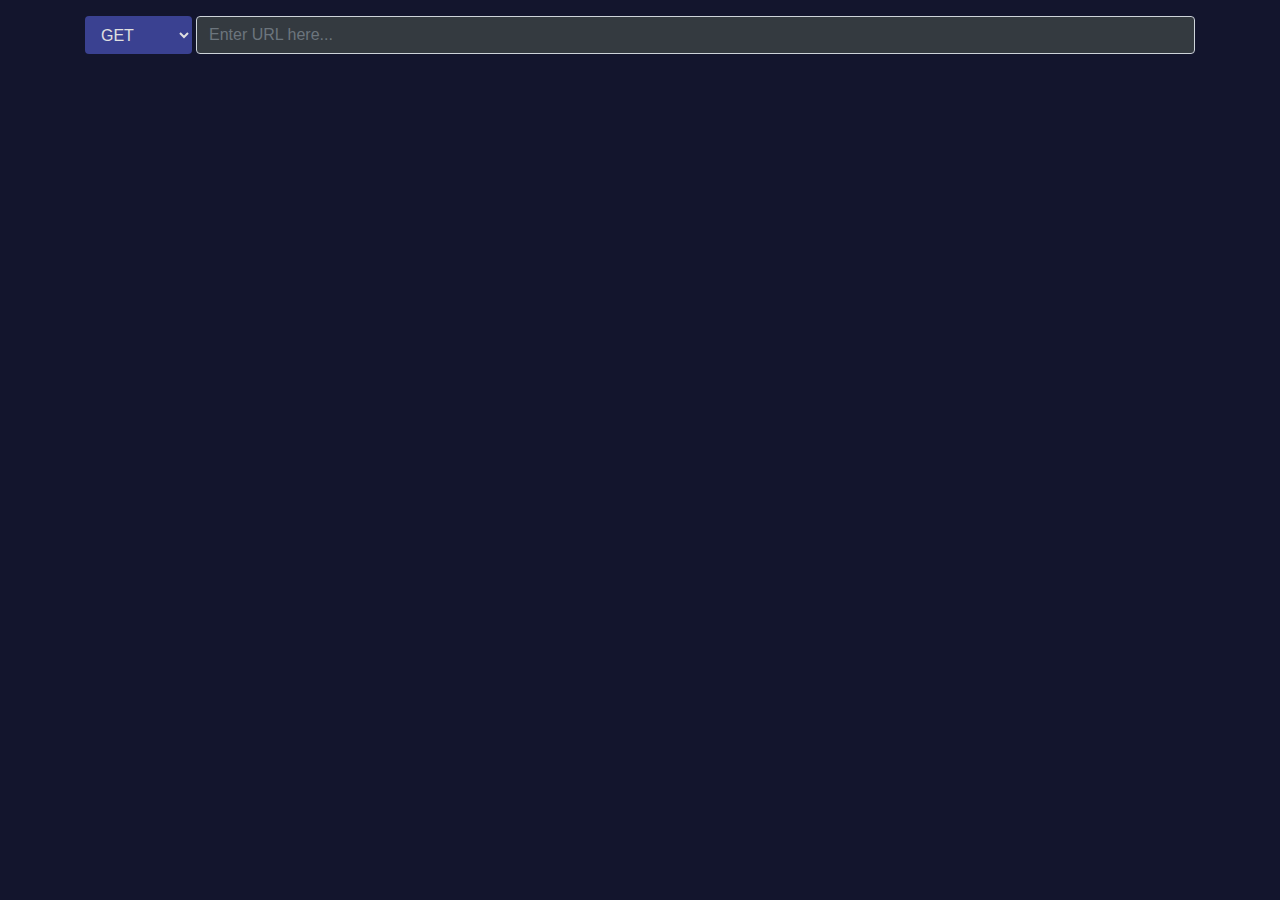
==== APIManagerFront/index.html @ 03bb1d41 "comienzo del frontend" ====
<!DOCTYPE html>
<html lang="en">
<head>
    <meta charset="UTF-8">
    <meta name="viewport" content="width=device-width, initial-scale=1.0">
    <title>APIManager</title>
    <link rel="stylesheet" href="https://cdn.jsdelivr.net/npm/bootstrap@4.3.1/dist/css/bootstrap.min.css" integrity="sha384-ggOyR0iXCbMQv3Xipma34MD+dH/1fQ784/j6cY/iJTQUOhcWr7x9JvoRxT2MZw1T" crossorigin="anonymous">
    <link rel="stylesheet" href="styles/styles.css">
</head>
<body>
    <div class="container">
        <div class="request-control mx-auto mt-3">
            <select class="form-control" id="method">
                <option value="get">GET</option>
                <option value="head">HEAD</option>
                <option value="post">POST</option>
                <option value="put">PUT</option>
                <option value="delete">DELETE</option>
            </select>
            <input type="text" class="ml-1 form-control bg-dark text-white" id="url" placeholder="Enter URL here...">
        </div>
        <div class="mt-3" id="request-body-container" style="display: none;">
            <textarea id="request-body" class="form-control bg-dark text-white" placeholder="Enter request body here..."></textarea>
        </div>
    </div>
    <script src="js/app.js"></script>
</body>
</html>
---- APIManagerFront/styles/styles.css ----
:root {
    --background-color: #13152D;
    --text-color: #E0E0E0;
    --accent-red: #E14267;
    --accent-purple: #3A4191;
    --accent-orange: #F5A913;
}

/*
    Fondo: Casi negro (#121212) o muy oscuro gris azulado (#1E1E2D).
    Texto: Gris claro (#E0E0E0) para ofrecer un contraste óptimo sin ser demasiado brillante.
    Acentos: Colores brillantes como cian (#0ABDC6), magenta (#C400C6) o neón verde (#7ED957) para resaltar elementos importantes como botones, enlaces y iconos.
    Bordes y Separadores: Gris oscuro (#333333) para mantener una separación clara de los componentes.
*/

body {
    background-color: var(--background-color);
    color: var(--text-color);
    font-family: 'Segoe UI', Tahoma, Geneva, Verdana, sans-serif;
    margin: 0;
    padding: 0;
}

.request-control {
    display: flex; /* Establece el modelo de caja a flex */
    align-items: center; /* Alinea verticalmente los elementos al centro */
}

.form-control:focus {
    outline: 2px solid #0ABDC6; /* Cambia el color aquí al deseado */
    box-shadow: 0 0 0 0.2rem rgba(10, 189, 198, 0.25);
} 

#method {
    width: auto; /* Restablece cualquier ancho predeterminado para el select */
    flex-grow: 0; /* Evita que el select crezca y solo ocupe el espacio de sus opciones */
    background-color: var(--accent-purple);
    color: var(--text-color);
    border: none;
}

#request-body {
    height: 60vh;
}

/*
BOTONES Y ENLACES
button, .button {
    background-color: var(--accent-cyan);
    border: none;
    color: white;
    padding: 10px 20px;
    text-align: center;
    text-decoration: none;
    display: inline-block;
    font-size: 16px;
    margin: 4px 2px;
    cursor: pointer;
    border-radius: 5px;
    transition: background-color 0.3s;
}

button:hover, .button:hover {
    background-color: var(--accent-magenta);
}

a {
    color: var(--accent-green);
    text-decoration: none;
}

a:hover {
    text-decoration: underline;
}

BORDES Y SEPARADORES
.panel {
    border: 1px solid var(--border-color);
    padding: 20px;
    margin-top: 20px;
    border-radius: 5px;
}

hr {
    border-top: 1px solid var(--border-color);
}

*/
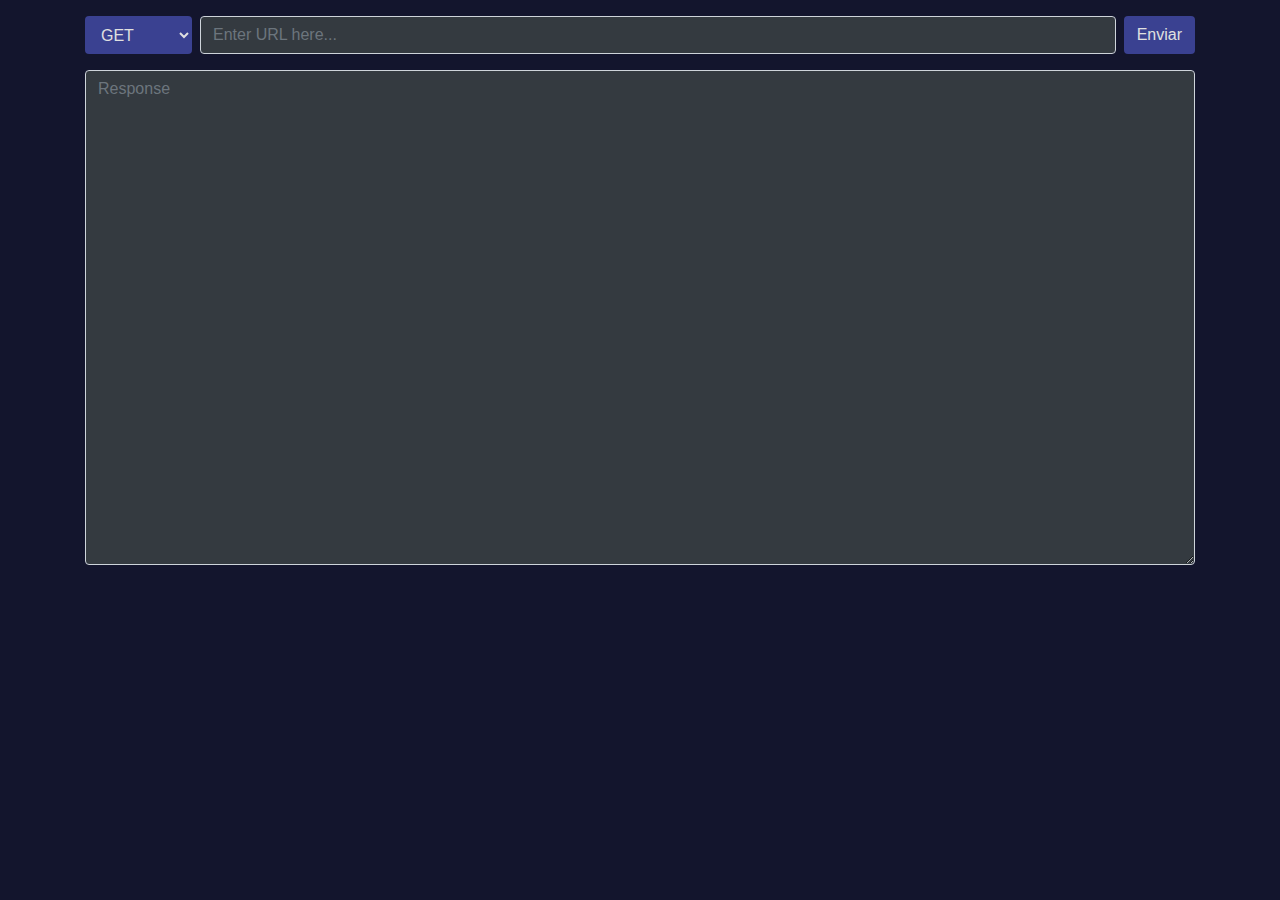
==== commit 1e6d6256: "primeros pasos dotnet core" ====
--- a/APIManagerFront/index.html
+++ b/APIManagerFront/index.html
@@ -17,10 +17,14 @@
                 <option value="put">PUT</option>
                 <option value="delete">DELETE</option>
             </select>
-            <input type="text" class="ml-1 form-control bg-dark text-white" id="url" placeholder="Enter URL here...">
+            <input type="text" class="ml-2 form-control bg-dark text-white" id="url" placeholder="Enter URL here...">
+            <button type="button" class="btn ml-2" id="send">Enviar</button>
         </div>
         <div class="mt-3" id="request-body-container" style="display: none;">
             <textarea id="request-body" class="form-control bg-dark text-white" placeholder="Enter request body here..."></textarea>
+        </div>
+        <div class="mt-3" id="response-container">
+            <textarea id="response" class="form-control bg-dark text-white" placeholder="Response" disabled aria-label="API Response"></textarea>
         </div>
     </div>
     <script src="js/app.js"></script>
--- a/APIManagerFront/styles/styles.css
+++ b/APIManagerFront/styles/styles.css
@@ -31,6 +31,10 @@
     box-shadow: 0 0 0 0.2rem rgba(10, 189, 198, 0.25);
 } 
 
+.btn:focus {
+    outline: 2px solid #0ABDC6;
+}
+
 #method {
     width: auto; /* Restablece cualquier ancho predeterminado para el select */
     flex-grow: 0; /* Evita que el select crezca y solo ocupe el espacio de sus opciones */
@@ -40,9 +44,17 @@
 }
 
 #request-body {
-    height: 60vh;
+    height: 30vh;
 }
 
+#send {
+    background-color: var(--accent-purple);
+    color: var(--text-color);
+}
+
+#response {
+    height: 55vh;
+}
 /*
 BOTONES Y ENLACES
 button, .button {
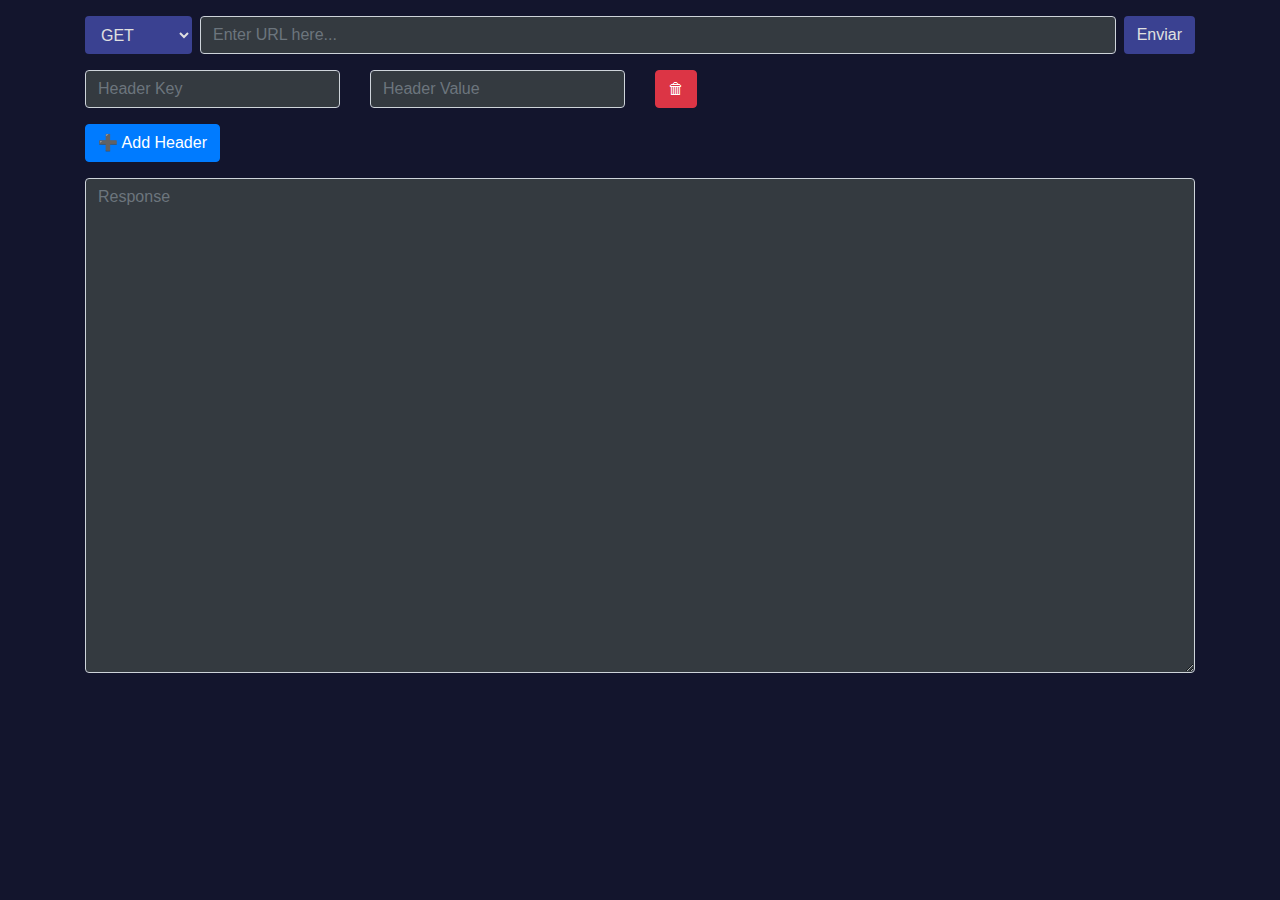
==== commit 64d23fa5: "diseño headers" ====
--- a/APIManagerFront/index.html
+++ b/APIManagerFront/index.html
@@ -1,32 +1,46 @@
 <!DOCTYPE html>
 <html lang="en">
-<head>
-    <meta charset="UTF-8">
-    <meta name="viewport" content="width=device-width, initial-scale=1.0">
-    <title>APIManager</title>
-    <link rel="stylesheet" href="https://cdn.jsdelivr.net/npm/bootstrap@4.3.1/dist/css/bootstrap.min.css" integrity="sha384-ggOyR0iXCbMQv3Xipma34MD+dH/1fQ784/j6cY/iJTQUOhcWr7x9JvoRxT2MZw1T" crossorigin="anonymous">
-    <link rel="stylesheet" href="styles/styles.css">
-</head>
-<body>
-    <div class="container">
-        <div class="request-control mx-auto mt-3">
-            <select class="form-control" id="method">
-                <option value="get">GET</option>
-                <option value="head">HEAD</option>
-                <option value="post">POST</option>
-                <option value="put">PUT</option>
-                <option value="delete">DELETE</option>
-            </select>
-            <input type="text" class="ml-2 form-control bg-dark text-white" id="url" placeholder="Enter URL here...">
-            <button type="button" class="btn ml-2" id="send">Enviar</button>
+    <head>
+        <meta charset="UTF-8">
+        <meta name="viewport" content="width=device-width, initial-scale=1.0">
+        <title>APIManager</title>
+        <link rel="stylesheet" href="https://cdn.jsdelivr.net/npm/bootstrap@4.3.1/dist/css/bootstrap.min.css" integrity="sha384-ggOyR0iXCbMQv3Xipma34MD+dH/1fQ784/j6cY/iJTQUOhcWr7x9JvoRxT2MZw1T" crossorigin="anonymous">
+        <link rel="stylesheet" href="styles/styles.css">
+    </head>
+    <body>
+        <div class="container">
+            <div class="request-control mx-auto mt-3">
+                <select class="form-control" id="method">
+                    <option value="GET">GET</option>
+                    <option value="HEAD">HEAD</option>
+                    <option value="POST">POST</option>
+                    <option value="PUT">PUT</option>
+                    <option value="DELETE">DELETE</option>
+                </select>
+                <input type="text" class="ml-2 form-control bg-dark text-white" id="url" placeholder="Enter URL here...">
+                <button type="button" class="btn ml-2" id="send">Enviar</button>
+            </div>
+            <div id="headers">
+                <div class="header-pair row mt-3">
+                    <div class="col-sm-3">
+                        <input type="text" placeholder="Header Key" class="header-key form-control bg-dark text-white">
+                    </div>
+                    <div class="col-sm-3">
+                        <input type="text" placeholder="Header Value" class="header-value form-control bg-dark text-white">
+                    </div>
+                    <div class="col-sm-3">
+                        <button type="button" class="btn btn-danger" onclick="removeHeader(this)">🗑</button>
+                    </div>
+                </div>
+            </div>
+            <button type="button" class="btn btn-primary mt-3" id="add-header">➕ Add Header</button>
+            <div class="mt-3" id="request-body-container" style="display: none;">
+                <textarea id="request-body" class="form-control bg-dark text-white" placeholder="Enter request body here..."></textarea>
+            </div>
+            <div class="mt-3" id="response-container">
+                <textarea id="response" class="form-control bg-dark text-white" placeholder="Response" disabled aria-label="API Response"></textarea>
+            </div>
         </div>
-        <div class="mt-3" id="request-body-container" style="display: none;">
-            <textarea id="request-body" class="form-control bg-dark text-white" placeholder="Enter request body here..."></textarea>
-        </div>
-        <div class="mt-3" id="response-container">
-            <textarea id="response" class="form-control bg-dark text-white" placeholder="Response" disabled aria-label="API Response"></textarea>
-        </div>
-    </div>
-    <script src="js/app.js"></script>
-</body>
+        <script src="js/app.js"></script>
+    </body>
 </html>--- a/APIManagerFront/styles/styles.css
+++ b/APIManagerFront/styles/styles.css
@@ -55,6 +55,7 @@
 #response {
     height: 55vh;
 }
+
 /*
 BOTONES Y ENLACES
 button, .button {
